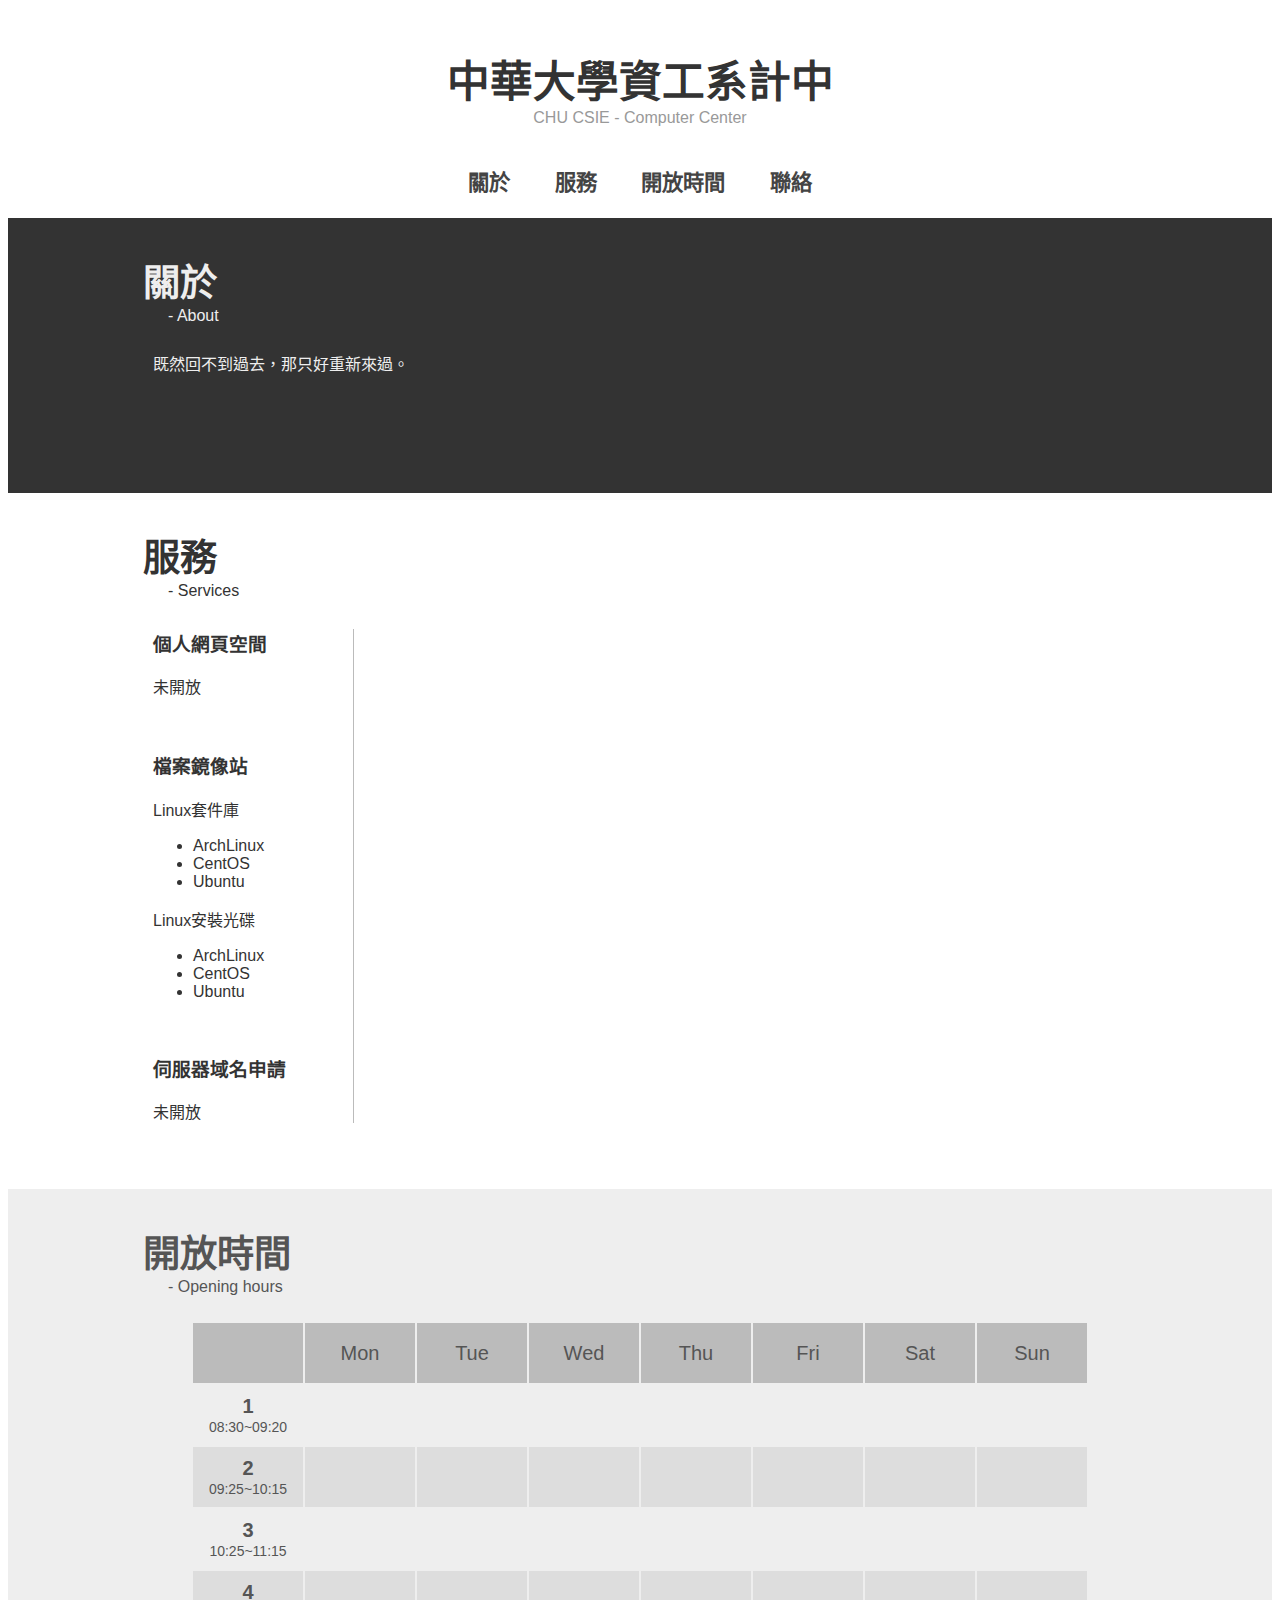
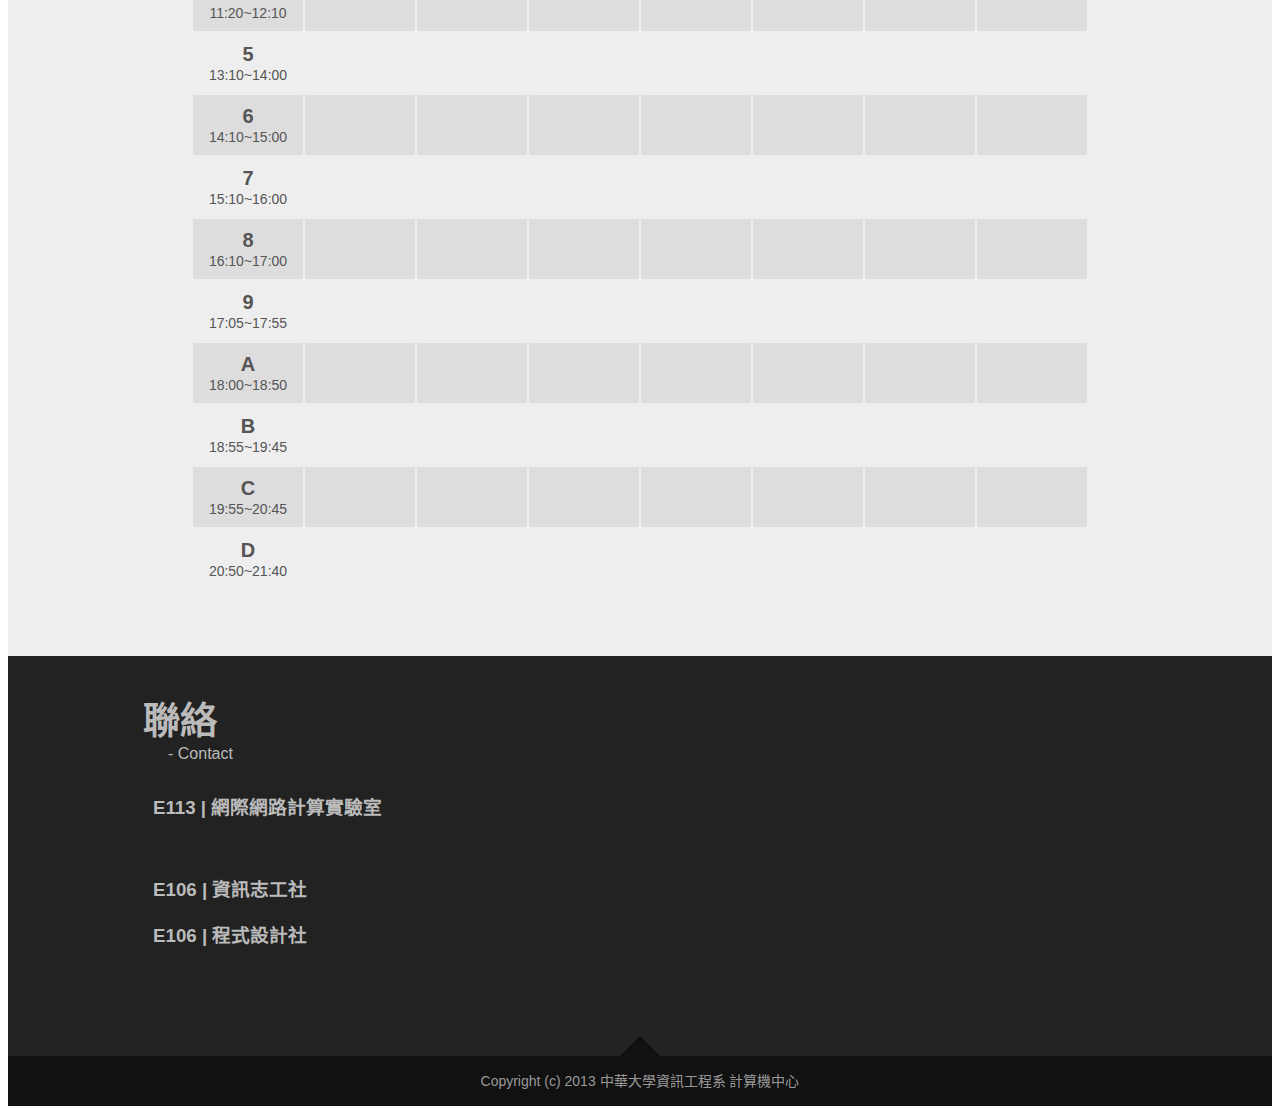
==== public/index.html @ 665f9496 "update html" ====
<!doctype html>
<html lang="zh-tw">
<head>
	<meta charset="utf-8">
	<meta http-equiv="X-UA-Compatible" content="IE=edge,chrome=1">

	<title>中華大學資訊工程系 - 計算機中心</title>
	<meta name="viewport" content="width=device-width, initial-scale=1">
	
	<link rel="stylesheet" href="css/html5.css">
	<link rel="stylesheet" href="css/cc.css">
</head>
<body>
	<header id="top">
		<h1>中華大學資工系計中</h1>
		<span class="slogan">CHU CSIE - Computer Center</span>
	</header>
	<nav>
		<a href="#about">關於</a>
		<a href="#services">服務</a>
		<a href="#opening">開放時間</a>
		<a href="#contact">聯絡</a>
	</nav>

	<div id="about" class="main_block">
		<div class="block about">
			<div class="title">
				<h2>關於</h2>
				<span>- About</span>
			</div>
			<div class="content">
				<p>既然回不到過去，那只好重新來過。</p>
			</div>
		</div>
	</div>

	<div id="services" class="main_block">
		<div class="block services">
			<div class="title">
				<h2>服務</h2>
				<span>- Services</span>
			</div>
			<div class="content">
				<div class="menu">
					<h3>個人網頁空間</h3>
					<p>未開放</p>
					<br />
					<h3>檔案鏡像站</h3>
					<p>
						<span>Linux套件庫</span>
						<ul>
							<li>ArchLinux</li>
							<li>CentOS</li>
							<li>Ubuntu</li>
						</ul>
						<span>Linux安裝光碟</span>
						<ul>
							<li>ArchLinux</li>
							<li>CentOS</li>
							<li>Ubuntu</li>
						</ul>
					</p>
					<br />
					<h3>伺服器域名申請</h3>
					<p>未開放</p>
				</div>
				<div>
				</div>
			</div>
		</div>
	</div>

	<div id="opening" class="main_block">	
		<div class="block opening">
			<div class="title">
				<h2>開放時間</h2>
				<span>- Opening hours</span>
			</div>
			<div class="content">
				<table>
					<thead>
						<tr>
							<td></td><td>Mon</td><td>Tue</td><td>Wed</td><td>Thu</td><td>Fri</td><td>Sat</td><td>Sun</td>
						</tr>
					</thead>
					<tbody>
						<tr>
							<td>
								<h4>1</h4>
								<span>08:30~09:20</span>
							</td><td></td><td></td><td></td><td></td><td></td><td></td><td></td>
						</tr>
						<tr>
							<td>
								<h4>2</h4>
								<span>09:25~10:15</span>
							</td><td></td><td></td><td></td><td></td><td></td><td></td><td></td>
						</tr>
						<tr>
							<td>
								<h4>3</h4>
								<span>10:25~11:15</span>
							</td><td></td><td></td><td></td><td></td><td></td><td></td><td></td>
						</tr>
						<tr>
							<td>
								<h4>4</h4>
								<span>11:20~12:10</span>
							</td><td></td><td></td><td></td><td></td><td></td><td></td><td></td>
						</tr>
						<tr>
							<td>
								<h4>5</h4>
								<span>13:10~14:00</span>
							</td><td></td><td></td><td></td><td></td><td></td><td></td><td></td>
						</tr>
						<tr>
							<td>
								<h4>6</h4>
								<span>14:10~15:00</span>
							</td><td></td><td></td><td></td><td></td><td></td><td></td><td></td>
						</tr>
						<tr>
							<td>
								<h4>7</h4>
								<span>15:10~16:00</span>
							</td><td></td><td></td><td></td><td></td><td></td><td></td><td></td>
						</tr>
						<tr>
							<td>
								<h4>8</h4>
								<span>16:10~17:00</span>
							</td><td></td><td></td><td></td><td></td><td></td><td></td><td></td>
						</tr>
						<tr>
							<td>
								<h4>9</h4>
								<span>17:05~17:55</span>
							</td><td></td><td></td><td></td><td></td><td></td><td></td><td></td>
						</tr>
						<tr>
							<td>
								<h4>A</h4>
								<span>18:00~18:50</span>
							</td><td></td><td></td><td></td><td></td><td></td><td></td><td></td>
						</tr>
						<tr>
							<td>
								<h4>B</h4>
								<span>18:55~19:45</span>
							</td><td></td><td></td><td></td><td></td><td></td><td></td><td></td>
						</tr>
						<tr>
							<td>
								<h4>C</h4>
								<span>19:55~20:45</span>
							</td><td></td><td></td><td></td><td></td><td></td><td></td><td></td>
						</tr>
						<tr>
							<td>
								<h4>D</h4>
								<span>20:50~21:40</span>
							</td><td></td><td></td><td></td><td></td><td></td><td></td><td></td>
						</tr>
					</tbody>
				</table>
			</div>
		</div>
	</div>

	<div id="contact" class="main_block">
		<div class="block contact">
			<div class="title">
				<h2>聯絡</h2>
				<span>- Contact</span>
			</div>
			<div class="content">
				<h3>E113 | 網際網路計算實驗室</h3>
				<br />
				<h3>E106 | 資訊志工社</h3>
				<h3>E106 | 程式設計社</h3>
			</div>
		</div>
		<a href="javascript:void(0);"><div class="top"></div></a>
	</div>

	<footer>Copyright (c) 2013 中華大學資訊工程系 計算機中心</footer>

	<script src="js/jquery-1.9.1.min.js"></script>
	<script src="js/cc.js"></script>
</body>
</html>
---- public/css/cc.css ----
@charset "utf-8";
/* ScarWu, 2013 */

html {
	overflow-y: auto;
}

body {
	font-family: '微軟正黑體', '儷黑Pro', 'Ubuntu', Arial;
	font-size: 12pt;
	padding: 0;
	min-height: 600px;
	min-width: 800px;
}

header {
	text-align: center;
	top: 0px;
	width: 100%;
	background: #fff;
	height: 140px;
	overflow: hidden;
}

header h1,
header .slogan {
	padding: 0;
	margin: 0;
}

header h1 {
	margin-top: 40px;
	font-size: 32pt;
	color: #333;
}

header .slogan {
	color: #999;
}

nav {
	height: 50px;
	line-height: 50px;
	text-align: center;
	padding: 10px;
	background: #fff;
}

nav.fixed {
	position: fixed;
	top: 0;
	left: 0;
	right: 0;
}

nav a {
	/*
	border-radius: 5px; 
	-moz-border-radius: 5px; 
	-webkit-border-radius: 5px;
	background: #ddd;
	border: 1px solid #555;
	*/
	font-weight: bold;
	padding: 5px 15px;
	margin: 0 5px;
	font-size: 16pt;
	text-decoration: none;
	color: #444;
}

nav a:active,
nav a:visited {
	color: #444;
}

nav a:hover {
	color: #999;
}

footer {
	text-align: center;
	color: #999;
	height: 50px;
	line-height: 50px;
	font-size: 14px;
	background: #111;
}

.top {
	margin: 0 auto;
	width: 0px;
	height: 0px;
	border: 20px solid;
	border-color: transparent transparent  #111 transparent;
	border-style: dashed dashed solid dashed ;
}

div h2 {
	font-size: 28pt;
	padding: 0;
	margin: 0;
}

.block {
	margin: 0 auto;
	min-height: 200px;
	min-width: 800px;
	max-width: 1024px;
	padding: 30px 5px 45px 5px;
}

.block .title {
	width: 350px;
	padding: 5px 15px;
}

.block .title span {
	padding-left: 25px;
}

.block .content {
	padding: 5px 25px;
}

#about {
	background: #333;
	color: #eee;
}

#services {
	background: #fff;
	color: #333;
}

#opening {
	background: #eee;
	color: #555;
}

#contact {
	background: #222;
	color: #bbb;
}

#services .menu {
	width: 200px;
	border-right: 1px solid #bbb;
}

#opening table {
	margin: 15px auto;
	text-align: center;
}

#opening table h4 {
	padding: 0;
	margin: 0;
	font-size: 20px;
}

#opening thead {
	font-size: 20px;
	background: #bbb;
}

#opening table tr:nth-child(even) {
	background: #ddd;
}

#opening table span {
	font-size: 14px;
}

#opening td {
	vertical-align: middle;
	padding: 5px;
	margin: 2px;
	width: 100px;
	height: 50px;
}
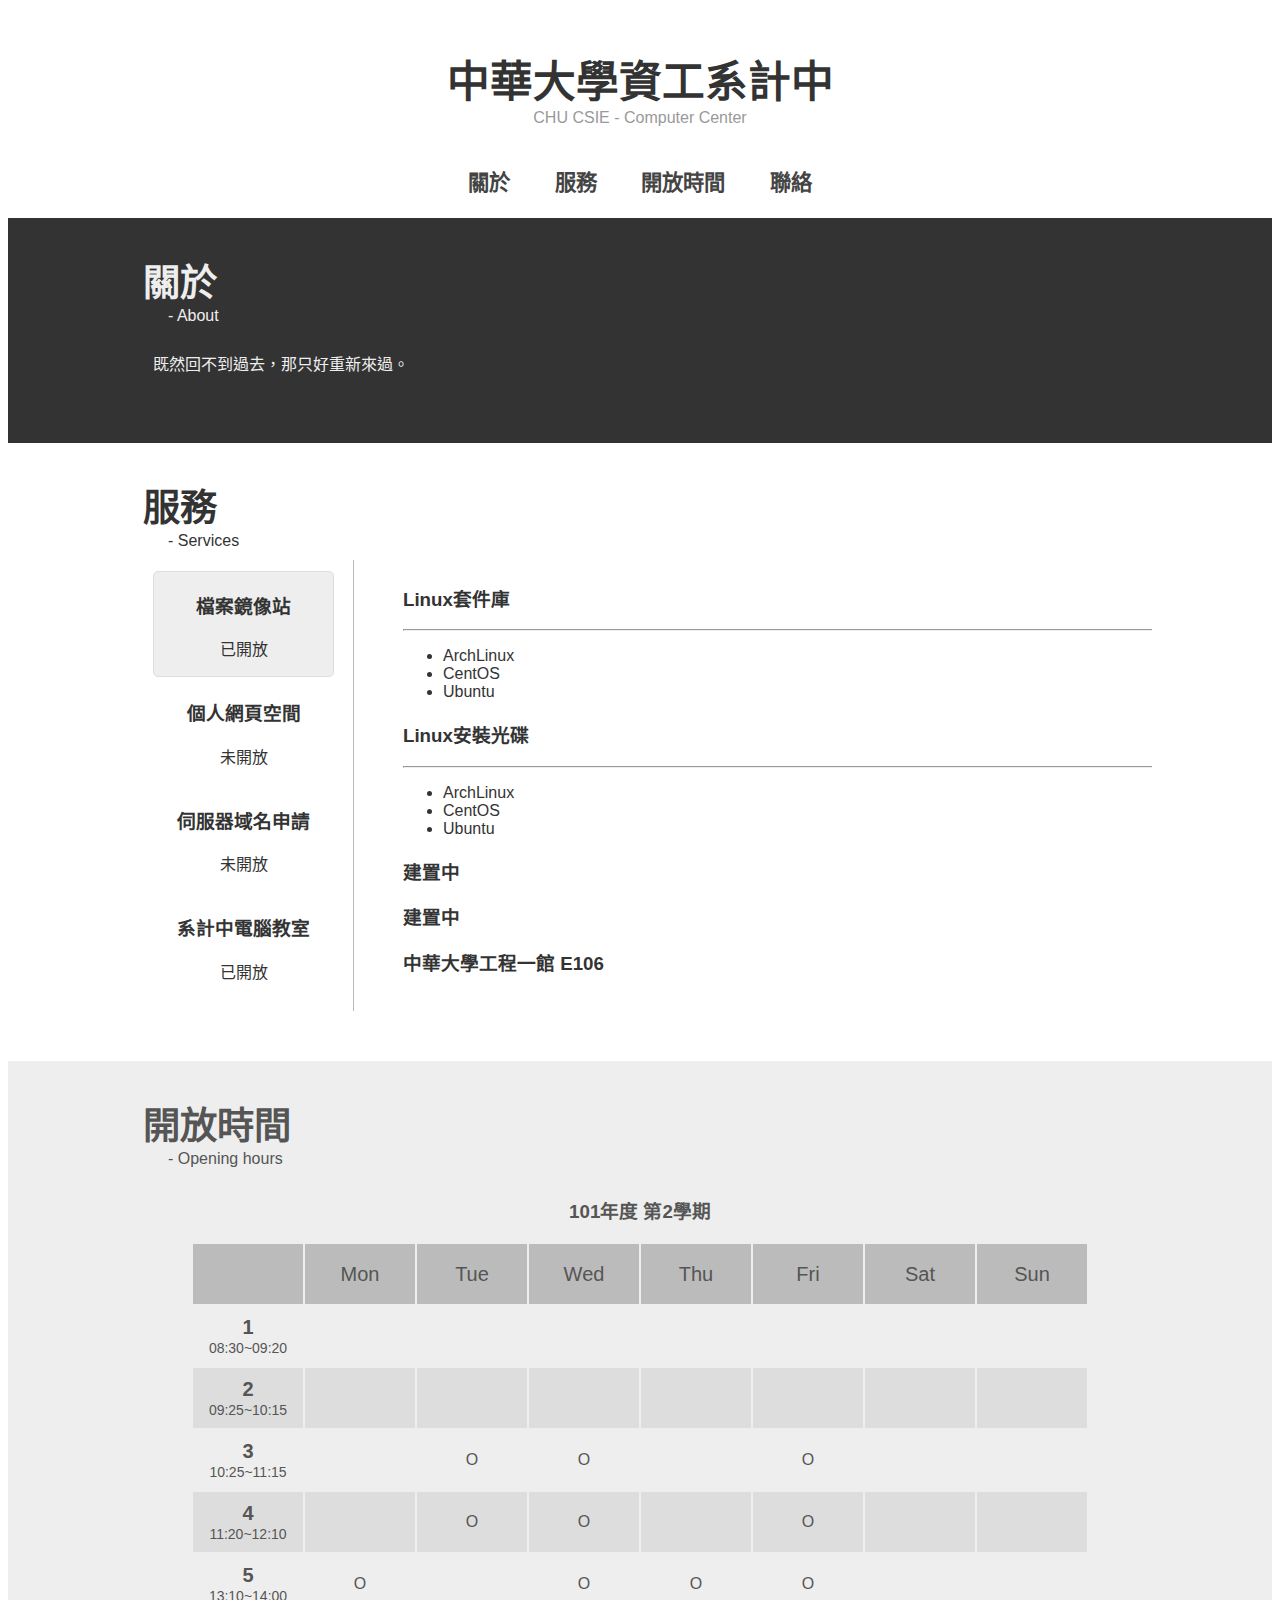
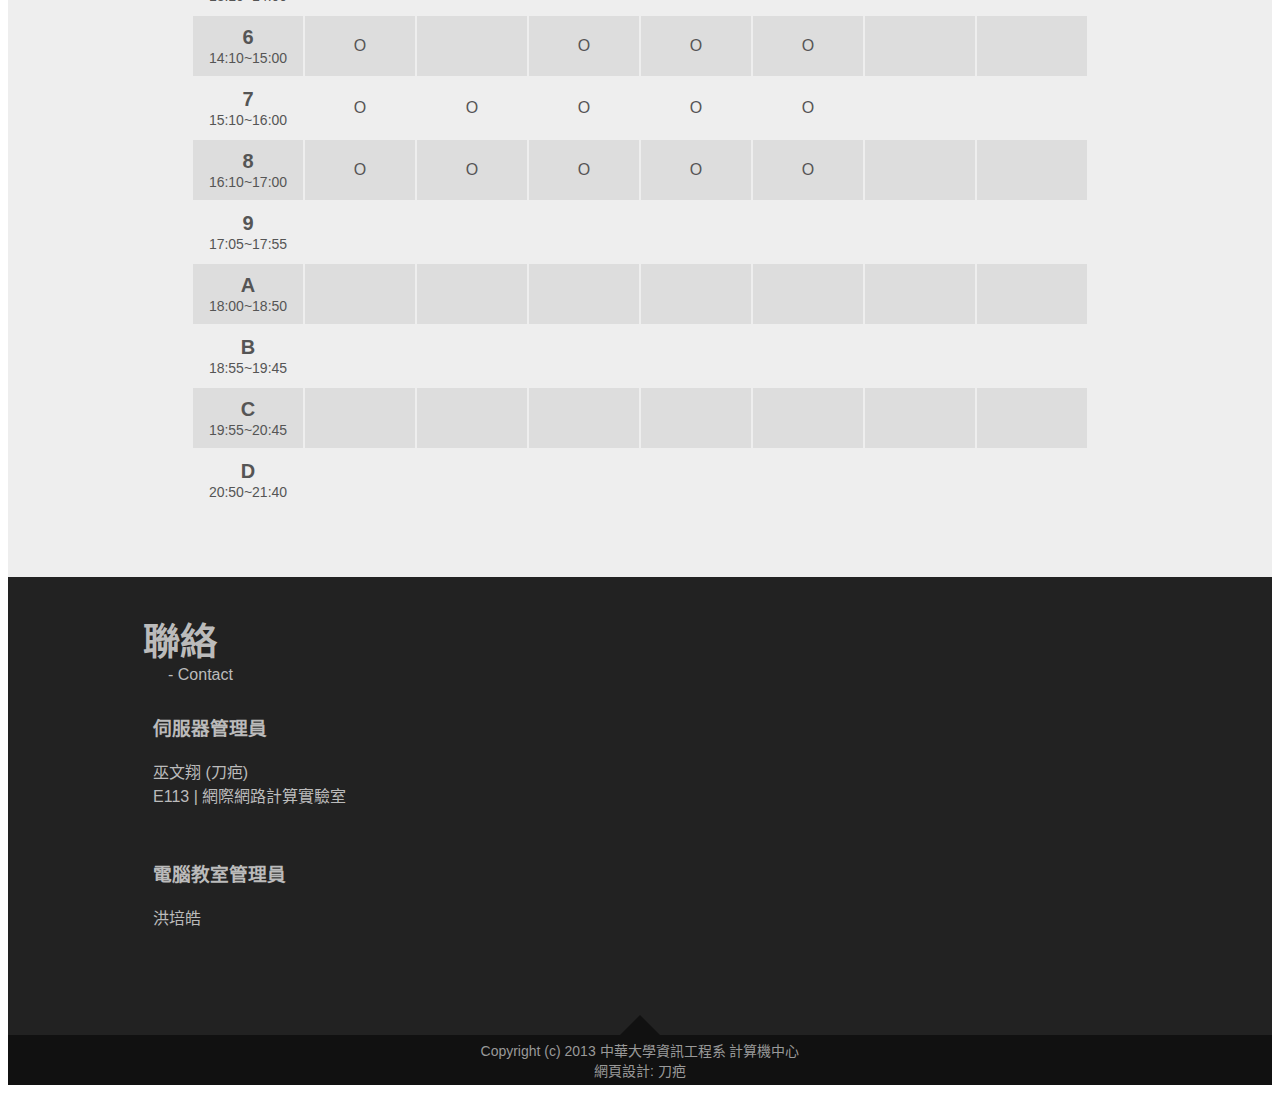
==== commit 37ac54ea: "update gui" ====
--- a/public/index.html
+++ b/public/index.html
@@ -42,29 +42,49 @@
 			</div>
 			<div class="content">
 				<div class="menu">
-					<h3>個人網頁空間</h3>
-					<p>未開放</p>
-					<br />
-					<h3>檔案鏡像站</h3>
-					<p>
-						<span>Linux套件庫</span>
+					<div class="mirror item active">
+						<h3>檔案鏡像站</h3>
+						<p>已開放</p>
+					</div>
+					<div class="personal item">
+						<h3>個人網頁空間</h3>
+						<p>未開放</p>
+					</div>
+					<div class="dns item">
+						<h3>伺服器域名申請</h3>
+						<p>未開放</p>
+					</div>
+					<div class="classroom item">
+						<h3>系計中電腦教室</h3>
+						<p>已開放</p>
+					</div>
+				</div>
+				<div class="info">
+					<div class="mirror">
+						<h3>Linux套件庫</h3>
+						<hr>
 						<ul>
 							<li>ArchLinux</li>
 							<li>CentOS</li>
 							<li>Ubuntu</li>
 						</ul>
-						<span>Linux安裝光碟</span>
+						<h3>Linux安裝光碟</h3>
+						<hr>
 						<ul>
 							<li>ArchLinux</li>
 							<li>CentOS</li>
 							<li>Ubuntu</li>
 						</ul>
-					</p>
-					<br />
-					<h3>伺服器域名申請</h3>
-					<p>未開放</p>
-				</div>
-				<div>
+					</div>
+					<div class="personal">
+						<h3>建置中</h3>
+					</div>
+					<div class="dns">
+						<h3>建置中</h3>
+					</div>
+					<div class="classroom">
+						<h3>中華大學工程一館 E106</h3>
+					</div>
 				</div>
 			</div>
 		</div>
@@ -77,6 +97,7 @@
 				<span>- Opening hours</span>
 			</div>
 			<div class="content">
+				<h3>101年度 第2學期</h3>
 				<table>
 					<thead>
 						<tr>
@@ -100,37 +121,37 @@
 							<td>
 								<h4>3</h4>
 								<span>10:25~11:15</span>
-							</td><td></td><td></td><td></td><td></td><td></td><td></td><td></td>
+							</td><td></td><td>O</td><td>O</td><td></td><td>O</td><td></td><td></td>
 						</tr>
 						<tr>
 							<td>
 								<h4>4</h4>
 								<span>11:20~12:10</span>
-							</td><td></td><td></td><td></td><td></td><td></td><td></td><td></td>
+							</td><td></td><td>O</td><td>O</td><td></td><td>O</td><td></td><td></td>
 						</tr>
 						<tr>
 							<td>
 								<h4>5</h4>
 								<span>13:10~14:00</span>
-							</td><td></td><td></td><td></td><td></td><td></td><td></td><td></td>
+							</td><td>O</td><td></td><td>O</td><td>O</td><td>O</td><td></td><td></td>
 						</tr>
 						<tr>
 							<td>
 								<h4>6</h4>
 								<span>14:10~15:00</span>
-							</td><td></td><td></td><td></td><td></td><td></td><td></td><td></td>
+							</td><td>O</td><td></td><td>O</td><td>O</td><td>O</td><td></td><td></td>
 						</tr>
 						<tr>
 							<td>
 								<h4>7</h4>
 								<span>15:10~16:00</span>
-							</td><td></td><td></td><td></td><td></td><td></td><td></td><td></td>
+							</td><td>O</td><td>O</td><td>O</td><td>O</td><td>O</td><td></td><td></td>
 						</tr>
 						<tr>
 							<td>
 								<h4>8</h4>
 								<span>16:10~17:00</span>
-							</td><td></td><td></td><td></td><td></td><td></td><td></td><td></td>
+							</td><td>O</td><td>O</td><td>O</td><td>O</td><td>O</td><td></td><td></td>
 						</tr>
 						<tr>
 							<td>
@@ -175,16 +196,29 @@
 				<span>- Contact</span>
 			</div>
 			<div class="content">
-				<h3>E113 | 網際網路計算實驗室</h3>
+				<h3>伺服器管理員</h3>
+				<p>
+					巫文翔 (刀疤)<br />
+					E113 | 網際網路計算實驗室
+				</p>
 				<br />
-				<h3>E106 | 資訊志工社</h3>
-				<h3>E106 | 程式設計社</h3>
-			</div>
-		</div>
-		<a href="javascript:void(0);"><div class="top"></div></a>
-	</div>
-
-	<footer>Copyright (c) 2013 中華大學資訊工程系 計算機中心</footer>
+				<h3>電腦教室管理員</h3>
+				<p>
+					洪培皓
+				</p>
+
+			</div>
+		</div>
+		<div class="top"></div>
+	</div>
+
+	<footer>
+		<div>
+			Copyright (c) 2013 中華大學資訊工程系 計算機中心
+			<br />
+			網頁設計: 刀疤
+		</div>
+	</footer>
 
 	<script src="js/jquery-1.9.1.min.js"></script>
 	<script src="js/cc.js"></script>
--- a/public/css/cc.css
+++ b/public/css/cc.css
@@ -51,6 +51,8 @@
 	top: 0;
 	left: 0;
 	right: 0;
+	border-bottom: 1px solid #ccc;
+	box-shadow: 0px -2px 10px #333;
 }
 
 nav a {
@@ -82,9 +84,15 @@
 	text-align: center;
 	color: #999;
 	height: 50px;
-	line-height: 50px;
+	width: 100%;
 	font-size: 14px;
 	background: #111;
+	display: table;
+}
+
+footer > div {
+	display: table-cell;
+	vertical-align: middle;
 }
 
 .top {
@@ -93,7 +101,8 @@
 	height: 0px;
 	border: 20px solid;
 	border-color: transparent transparent  #111 transparent;
-	border-style: dashed dashed solid dashed ;
+	border-style: dashed dashed solid dashed;
+	cursor: pointer;
 }
 
 div h2 {
@@ -104,7 +113,7 @@
 
 .block {
 	margin: 0 auto;
-	min-height: 200px;
+	min-height: 150px;
 	min-width: 800px;
 	max-width: 1024px;
 	padding: 30px 5px 45px 5px;
@@ -133,19 +142,47 @@
 	color: #333;
 }
 
+#services .content {
+	overflow: hidden;
+}
+
+#services .menu {
+	width: 200px;
+	padding: 10px 0;
+	border-right: 1px solid #bbb;
+	display: inline-block;
+	float: left;
+}
+
+#services .menu .item {
+	width: 175px;
+	text-align: center;
+	padding: 0px 2px;
+	margin: 1px 0;
+	border: 1px solid #fff;
+	clear: both;
+}
+
+#services .item.active {
+	background: #eee;
+	border-radius: 5px; 
+	-moz-border-radius: 5px; 
+	-webkit-border-radius: 5px;
+	border: 1px solid #ddd;
+}
+
+#services .info {
+	padding: 5px 25px 5px 250px;
+	width: 100%;
+}
+
 #opening {
 	background: #eee;
 	color: #555;
 }
 
-#contact {
-	background: #222;
-	color: #bbb;
-}
-
-#services .menu {
-	width: 200px;
-	border-right: 1px solid #bbb;
+#opening .content > h3 {
+	text-align: center;
 }
 
 #opening table {
@@ -179,3 +216,8 @@
 	width: 100px;
 	height: 50px;
 }
+
+#contact {
+	background: #222;
+	color: #bbb;
+}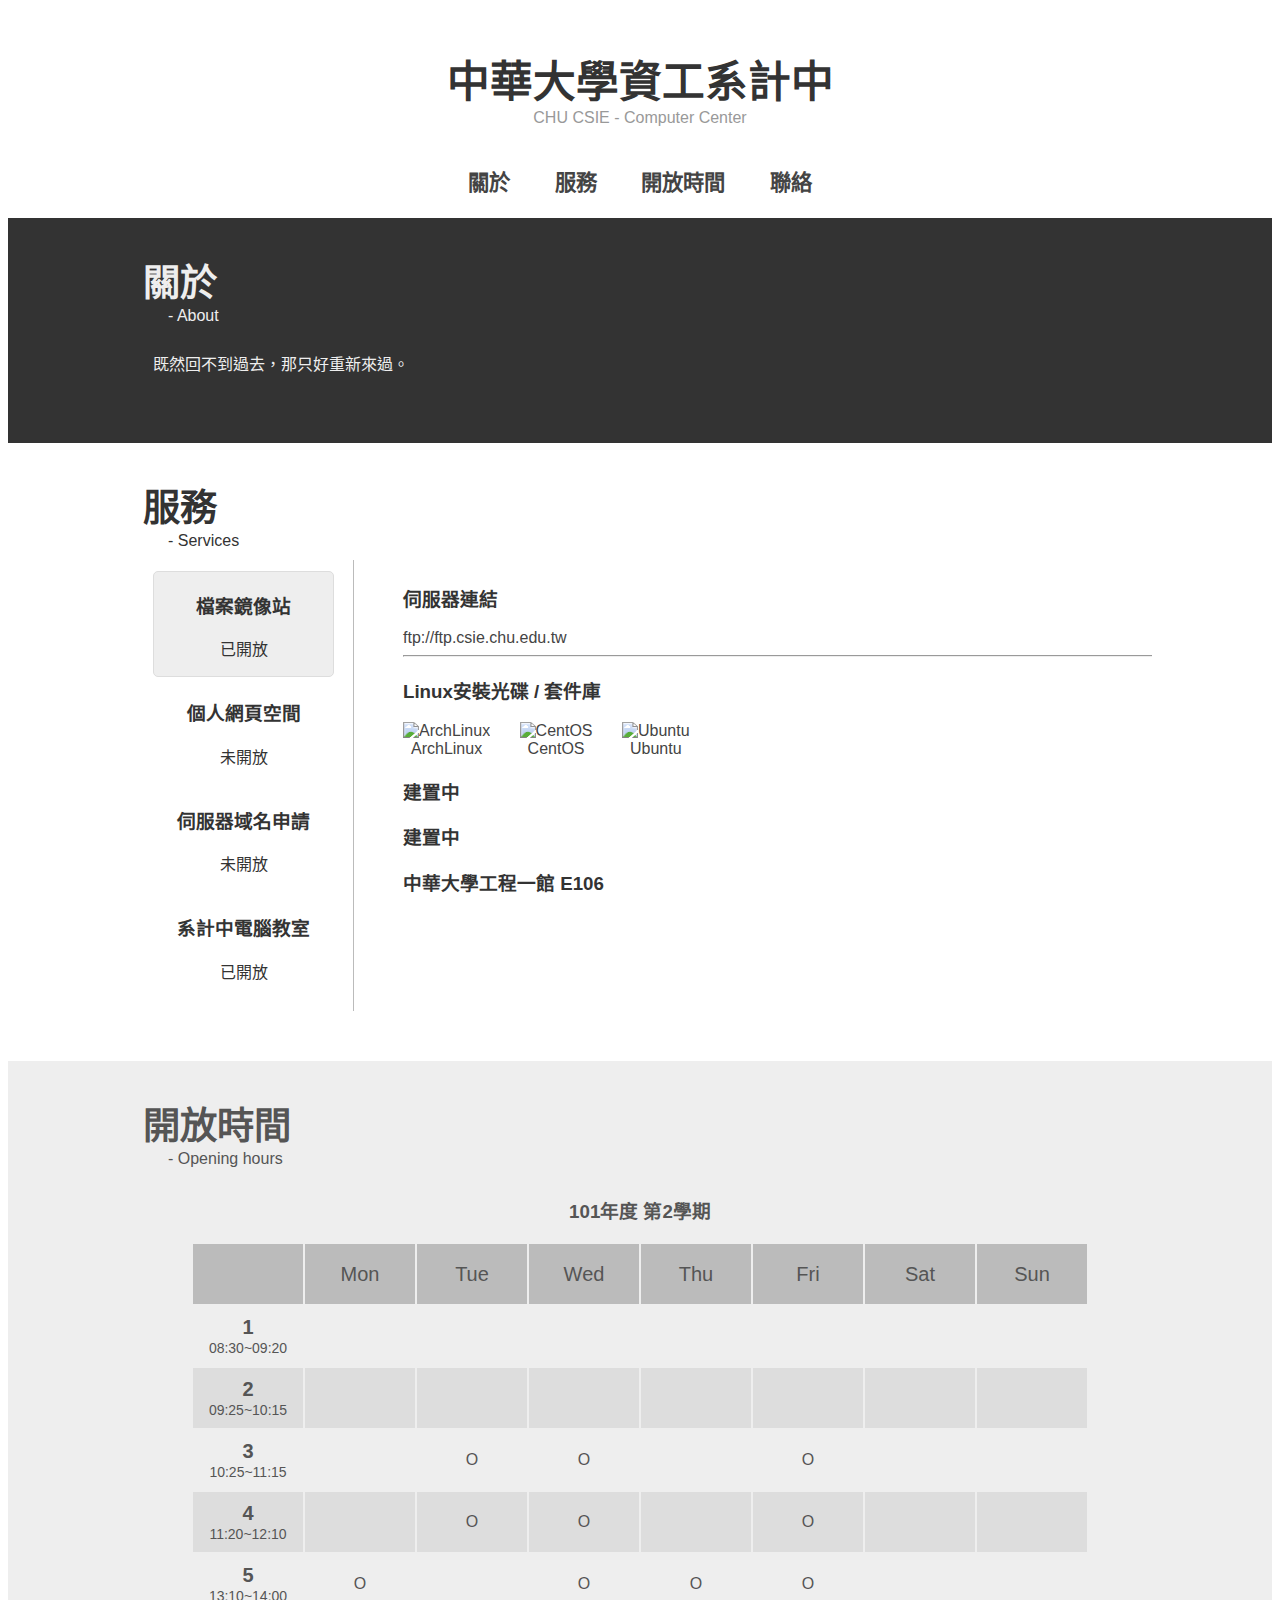
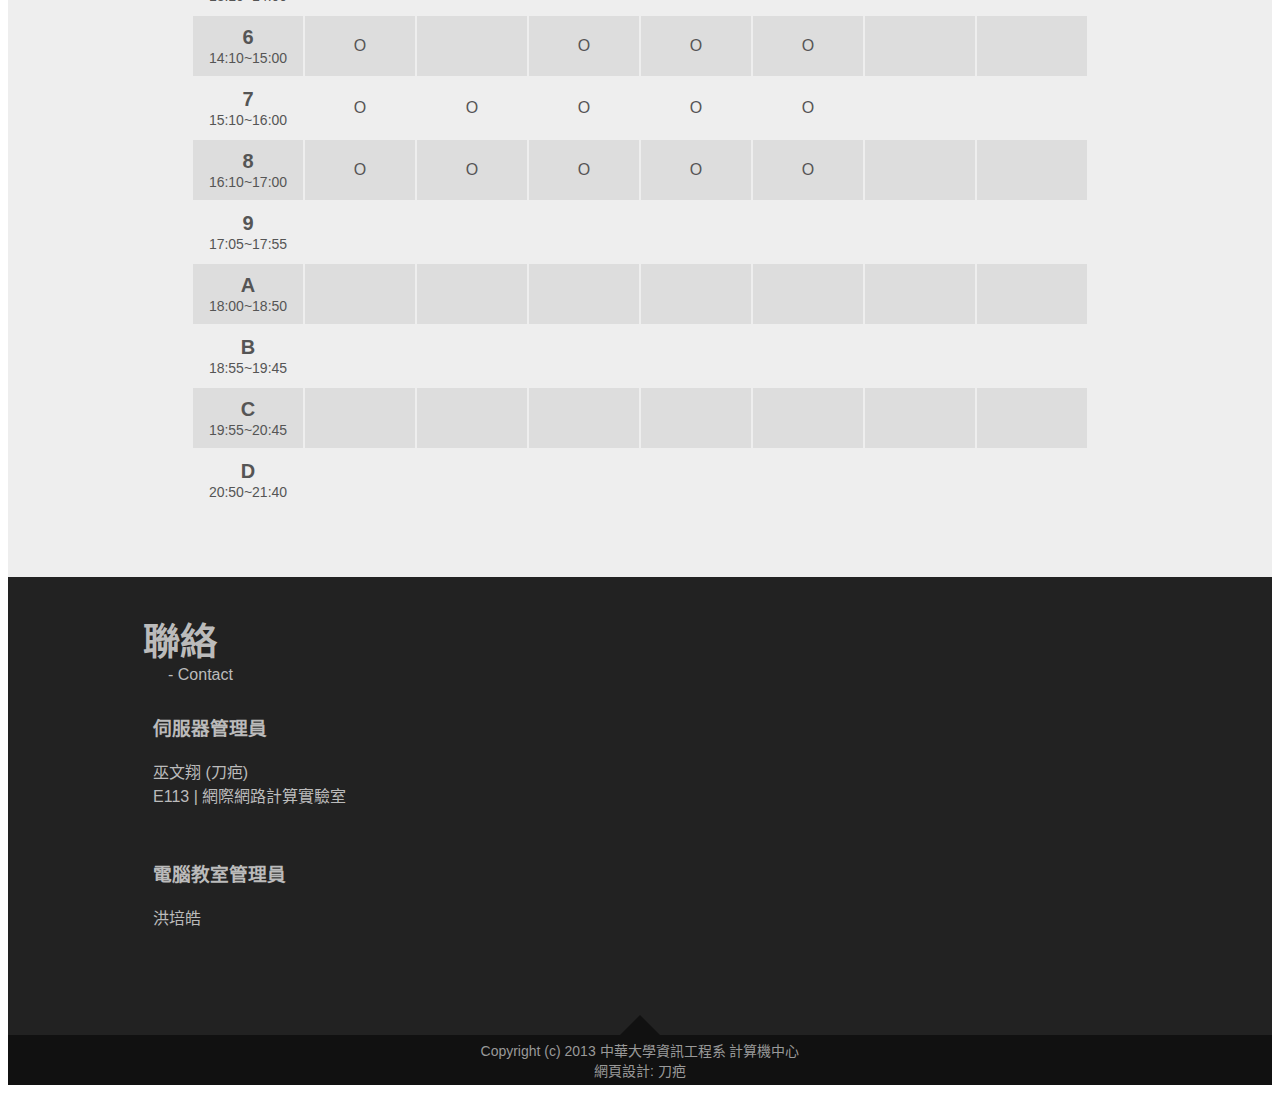
==== commit e497aaa4: "update gui" ====
--- a/public/index.html
+++ b/public/index.html
@@ -61,20 +61,25 @@
 				</div>
 				<div class="info">
 					<div class="mirror">
-						<h3>Linux套件庫</h3>
+						<h3>伺服器連結</h3>
+						<span><a href="ftp://ftp.csie.chu.edu.tw" target="_blank">ftp://ftp.csie.chu.edu.tw</a></span>
 						<hr>
-						<ul>
-							<li>ArchLinux</li>
-							<li>CentOS</li>
-							<li>Ubuntu</li>
-						</ul>
-						<h3>Linux安裝光碟</h3>
-						<hr>
-						<ul>
-							<li>ArchLinux</li>
-							<li>CentOS</li>
-							<li>Ubuntu</li>
-						</ul>
+						<h3>Linux安裝光碟 / 套件庫</h3>
+						<a href="ftp://ftp.csie.chu.edu.tw/ArchLinux" target="_blank">
+							<img src="img/archlinux-logo.png" alt="ArchLinux">
+							<br />
+							ArchLinux
+						</a>
+						<a href="ftp://ftp.csie.chu.edu.tw/CentOS" target="_blank">
+							<img src="img/centos-logo.png" alt="CentOS">
+							<br />
+							CentOS
+						</a>
+						<a href="ftp://ftp.csie.chu.edu.tw/Ubuntu" target="_blank">
+							<img src="img/ubuntu-logo.png" alt="Ubuntu">
+							<br />
+							Ubuntu
+						</a>
 					</div>
 					<div class="personal">
 						<h3>建置中</h3>
@@ -224,4 +229,3 @@
 	<script src="js/cc.js"></script>
 </body>
 </html>
-
--- a/public/css/cc.css
+++ b/public/css/cc.css
@@ -56,13 +56,6 @@
 }
 
 nav a {
-	/*
-	border-radius: 5px; 
-	-moz-border-radius: 5px; 
-	-webkit-border-radius: 5px;
-	background: #ddd;
-	border: 1px solid #555;
-	*/
 	font-weight: bold;
 	padding: 5px 15px;
 	margin: 0 5px;
@@ -119,6 +112,20 @@
 	padding: 30px 5px 45px 5px;
 }
 
+.block a {
+	text-decoration: none;
+	color: #444;
+}
+
+.block a:active,
+.block a:visited {
+	color: #444;
+}
+
+.block a:hover {
+	color: #999;
+}
+
 .block .title {
 	width: 350px;
 	padding: 5px 15px;
@@ -176,6 +183,17 @@
 	width: 100%;
 }
 
+#services .info .mirror a {
+	display: inline-block;
+	text-align: center;
+	margin-right: 25px;
+}
+
+#services .info .mirror img {
+	width: 150px;
+	height: 150px;
+}
+
 #opening {
 	background: #eee;
 	color: #555;
